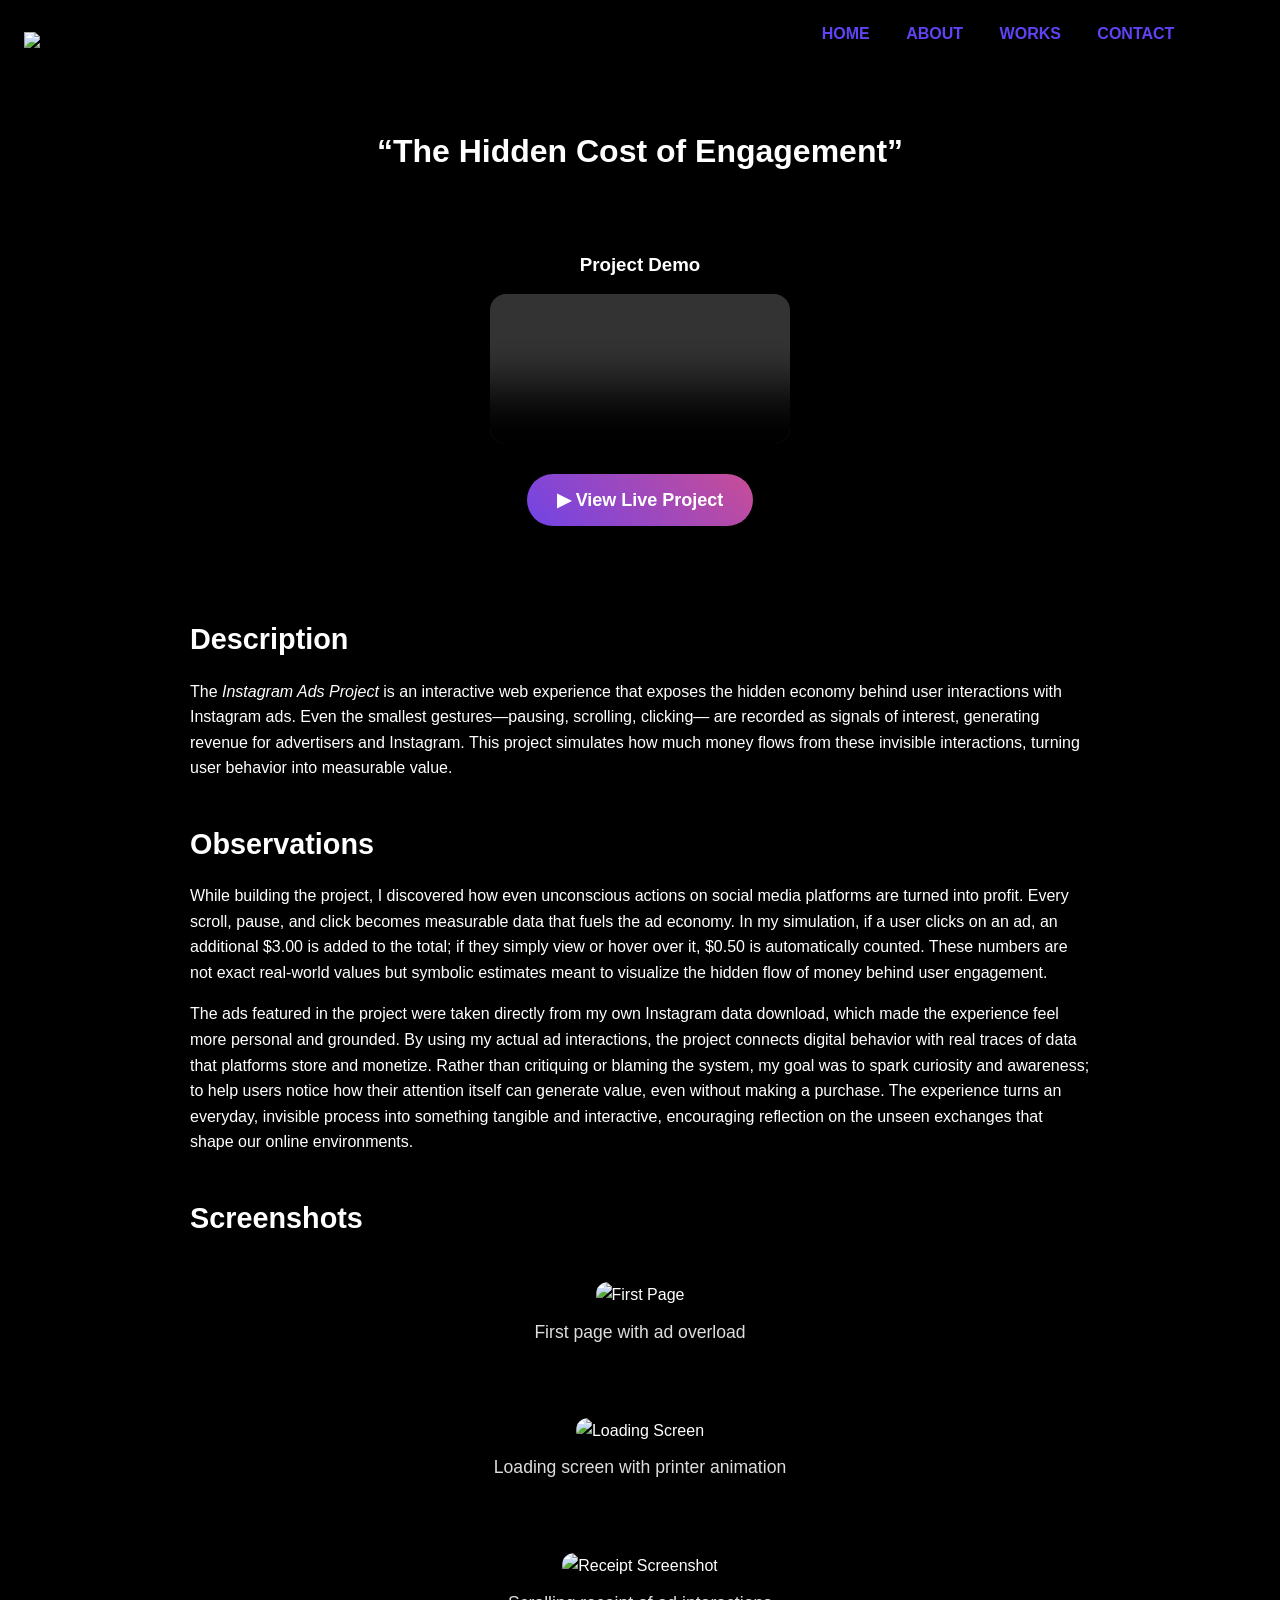
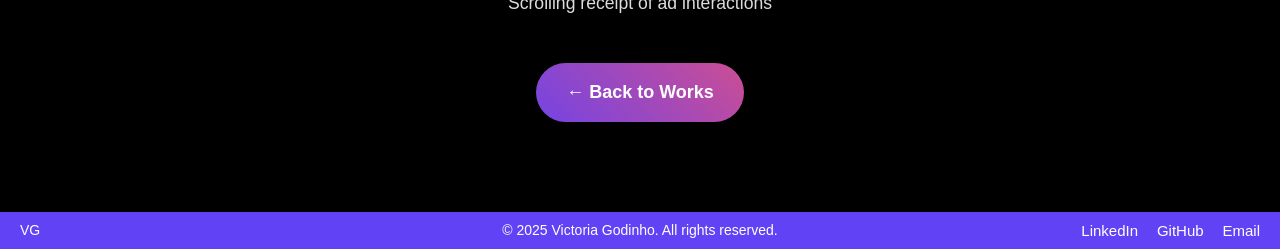
==== instagram.html @ af9e701d "Add files via upload" ====
<!DOCTYPE html>
<html lang="en">
<head>
   <title>Instagram Ads Project - Victoria Godinho</title>
   <style>
      body {
         position: relative;
         overflow-x: hidden;
         overflow-y: auto;
         margin: 0;
         font-family: 'Inter Variable', sans-serif;
         background: rgb(0, 0, 0);
      }

      body, h1, h2, h3, h4, h5, h6, p, li, strong {
         color: #fff !important;
      }

      /* Navbar */
      .navbar {
         width: 86%;
         display: flex;
         margin: auto;
         padding: 15px 0;
         align-items: center;
         justify-content: space-between;
         z-index: 2;
      }

      .navbar ul {
         list-style: none;
         margin: 0;
         padding: 0;
      }

      .navbar ul li {
         display: inline-block;
         padding: 10px 16px;
      }

      .navbar ul li a {
         font-size: 16px;
         font-weight: bold;
         text-decoration: none;
         color: #6142f4;
         margin-top: -3%;
         transition: 0.4s ease;
      }

      .navbar ul li a:hover {
         color: #f442bc !important;
         transform: scale(1.1);
      }

      .logo {
         width: 180px;
         cursor: pointer;
         margin-left: -6%;
         margin-top: 1%;
      }

      /* Works Header */
      .works-info {
         text-align: center;
         max-width: 1000px;
         margin: 40px auto;
         background: rgba(0, 0, 0, 0.6);
         border-radius: 12px;
         padding: 25px;
         box-shadow: 0 4px 20px rgba(0,0,0,0.5);
      }

      .works-info h2 {
         font-size: 2em;
         margin: 0;
      }

      /* Video Section */
      .video-container {
          display: flex;
          flex-direction: column;
          align-items: center;
          gap: 40px;
          margin: 40px auto;
          max-width: 1000px;
          text-align: center;
      }
      .video-container h3 {
          margin-bottom: 15px;
          font-size: 1.3em;
          color: #e4507e;
      }
      .video-box {
          width: 100%;
          display: flex;
          flex-direction: column;
          align-items: center;
      }
      video {
          max-width: 90%;
          max-height: 70vh;
          box-shadow: 0 4px 16px rgba(0,0,0,0.4);
          border-radius: 16px;
      }

      /* Gradient Buttons */
      .prototype-button-container {
         display: flex;
         justify-content: center;
         margin: 30px 0;
         gap: 20px;
      }
      .prototype-button {
         background: linear-gradient(45deg, #6142f4, #e4507e, #de6c00);
         background-size: 300% 300%;
         background-position: 0% 50%;
         animation: gradientMovement 5s ease infinite;
         color: white;
         font-size: 18px;
         font-weight: bold;
         text-decoration: none;
         padding: 15px 30px;
         border-radius: 50px;
         transition: transform 0.3s ease;
         box-shadow: 0 4px 8px rgba(0, 0, 0, 0.2);
      }
      .prototype-button:hover {
         transform: scale(1.08);
      }
      @keyframes gradientMovement {
         0% { background-position: 0% 50%; }
         50% { background-position: 100% 50%; }
         100% { background-position: 0% 50%; }
      }

      /* Content Section */
      .content-section {
          max-width: 900px;
          margin: 0 auto;
          padding: 20px;
          color: #fff;
          line-height: 1.6;
          background: rgba(0, 0, 0, 0.6);
          border-radius: 12px;
          box-shadow: 0 4px 16px rgba(0,0,0,0.4);
      }
      .content-section h2 {
          margin-top: 40px;
          margin-bottom: 15px;
          font-size: 1.8em;
          color: #ffb900;
      }
      .content-section h3 {
          margin-top: 25px;
          margin-bottom: 10px;
          font-size: 1.3em;
          color: #e4507e;
      }

      /* Screenshots Gallery */
      .progress-images {
          display: flex;
          flex-direction: column;
          align-items: center;
          gap: 40px;
          margin-top: 25px;
      }
      .progress-images figure {
          text-align: center;
          width: 90%;
          max-width: 800px;
      }
      .progress-images img {
          width: 100%;
          box-shadow: 0 6px 18px rgba(0,0,0,0.6);
          border-radius: 12px;
      }
      .progress-images figcaption {
          margin-top: 10px;
          font-size: 1.1em;
          color: #ddd;
      }

      /* Footer */
      footer {
         background-color: #6142f4;
         color: white;
         display: flex;
         align-items: center;
         padding: 10px 20px;
         font-size: 14px;
         width: 100%;
         margin-top: 40px;
         box-sizing: border-box;
      }
      footer .left,
      footer .right {
         flex: 1;
      }
      footer .center {
         text-align: center;
      }
      footer .right {
         text-align: right;
      }
      footer .right a {
         color: white;
         margin-left: 15px;
         text-decoration: none;
         font-size: 15px;
         transition: 0.3s;
      }
      footer .right a:hover {
         color: #f442bc;
      }
   </style>
</head>
<body>
   <div class="main">
       <!-- Navbar -->
       <div class="navbar">
           <img src="images/logo.png" class="logo">
           <ul>
               <li><a href="index.html">HOME</a></li>
               <li><a href="about.html">ABOUT</a></li>
               <li><a href="works.html">WORKS</a></li>
               <li><a href="contact.html">CONTACT</a></li>
           </ul>
       </div>

       <!-- Project Title -->
       <div class="works-info">
           <h2>“The Hidden Cost of Engagement”</h2>
       </div>

       <!-- Video Section -->

           <!-- New Video Section -->
           <div class="video-box">
               <h3>Project Demo</h3>
               <video controls>
                   <source src="videos/ads.MOV" type="video/quicktime">
                   Your browser does not support the video tag.
               </video>
           </div>

           <div class="prototype-button-container">
               <a href="https://victoriagodinho.github.io/SelfPortrait/" target="_blank" class="prototype-button">▶ View Live Project</a>
           </div>
       </div>

       <!-- Description -->
       <div class="content-section">
           <h2>Description</h2>
           <p>
              The <em>Instagram Ads Project</em> is an interactive web experience that exposes the hidden economy 
              behind user interactions with Instagram ads. Even the smallest gestures—pausing, scrolling, clicking—
              are recorded as signals of interest, generating revenue for advertisers and Instagram.  
              This project simulates how much money flows from these invisible interactions, turning user behavior 
              into measurable value.
           </p>

           <h2>Observations</h2>
           <p>
             While building the project, I discovered how even unconscious actions on social media platforms are turned into profit. Every scroll, pause, and click becomes measurable data that fuels the ad economy. In my simulation, if a user clicks on an ad, an additional $3.00 is added to the total; if they simply view or hover over it, $0.50 is automatically counted. These numbers are not exact real-world values but symbolic estimates meant to visualize the hidden flow of money behind user engagement.
<p>The ads featured in the project were taken directly from my own Instagram data download, which made the experience feel more personal and grounded. By using my actual ad interactions, the project connects digital behavior with real traces of data that platforms store and monetize.
Rather than critiquing or blaming the system, my goal was to spark curiosity and awareness; to help users notice how their attention itself can generate value, even without making a purchase. The experience turns an everyday, invisible process into something tangible and interactive, encouraging reflection on the unseen exchanges that shape our online environments.</p>

           <h2>Screenshots</h2>
           <div class="progress-images">
               <figure>
                   <img src="images/firstpage.jpg" alt="First Page">
                   <figcaption>First page with ad overload</figcaption>
               </figure>
               <figure>
                   <img src="images/loading.jpg" alt="Loading Screen">
                   <figcaption>Loading screen with printer animation</figcaption>
               </figure>
               <figure>
                   <img src="images/receipt.jpg" alt="Receipt Screenshot">
                   <figcaption>Scrolling receipt of ad interactions</figcaption>
               </figure>
           </div>

           <div class="prototype-button-container">
               <a href="works.html" class="prototype-button">← Back to Works</a>
           </div>
       </div>
   </div>

   <!-- Footer -->
   <footer>
      <div class="left">VG</div>
      <div class="center">© 2025 Victoria Godinho. All rights reserved.</div>
      <div class="right">
         <a href="https://www.linkedin.com" target="_blank">LinkedIn</a>
         <a href="https://github.com" target="_blank">GitHub</a>
         <a href="mailto:victoriagodinho2005@gmail.com">Email</a>
      </div>
   </footer>
</body>
</html>
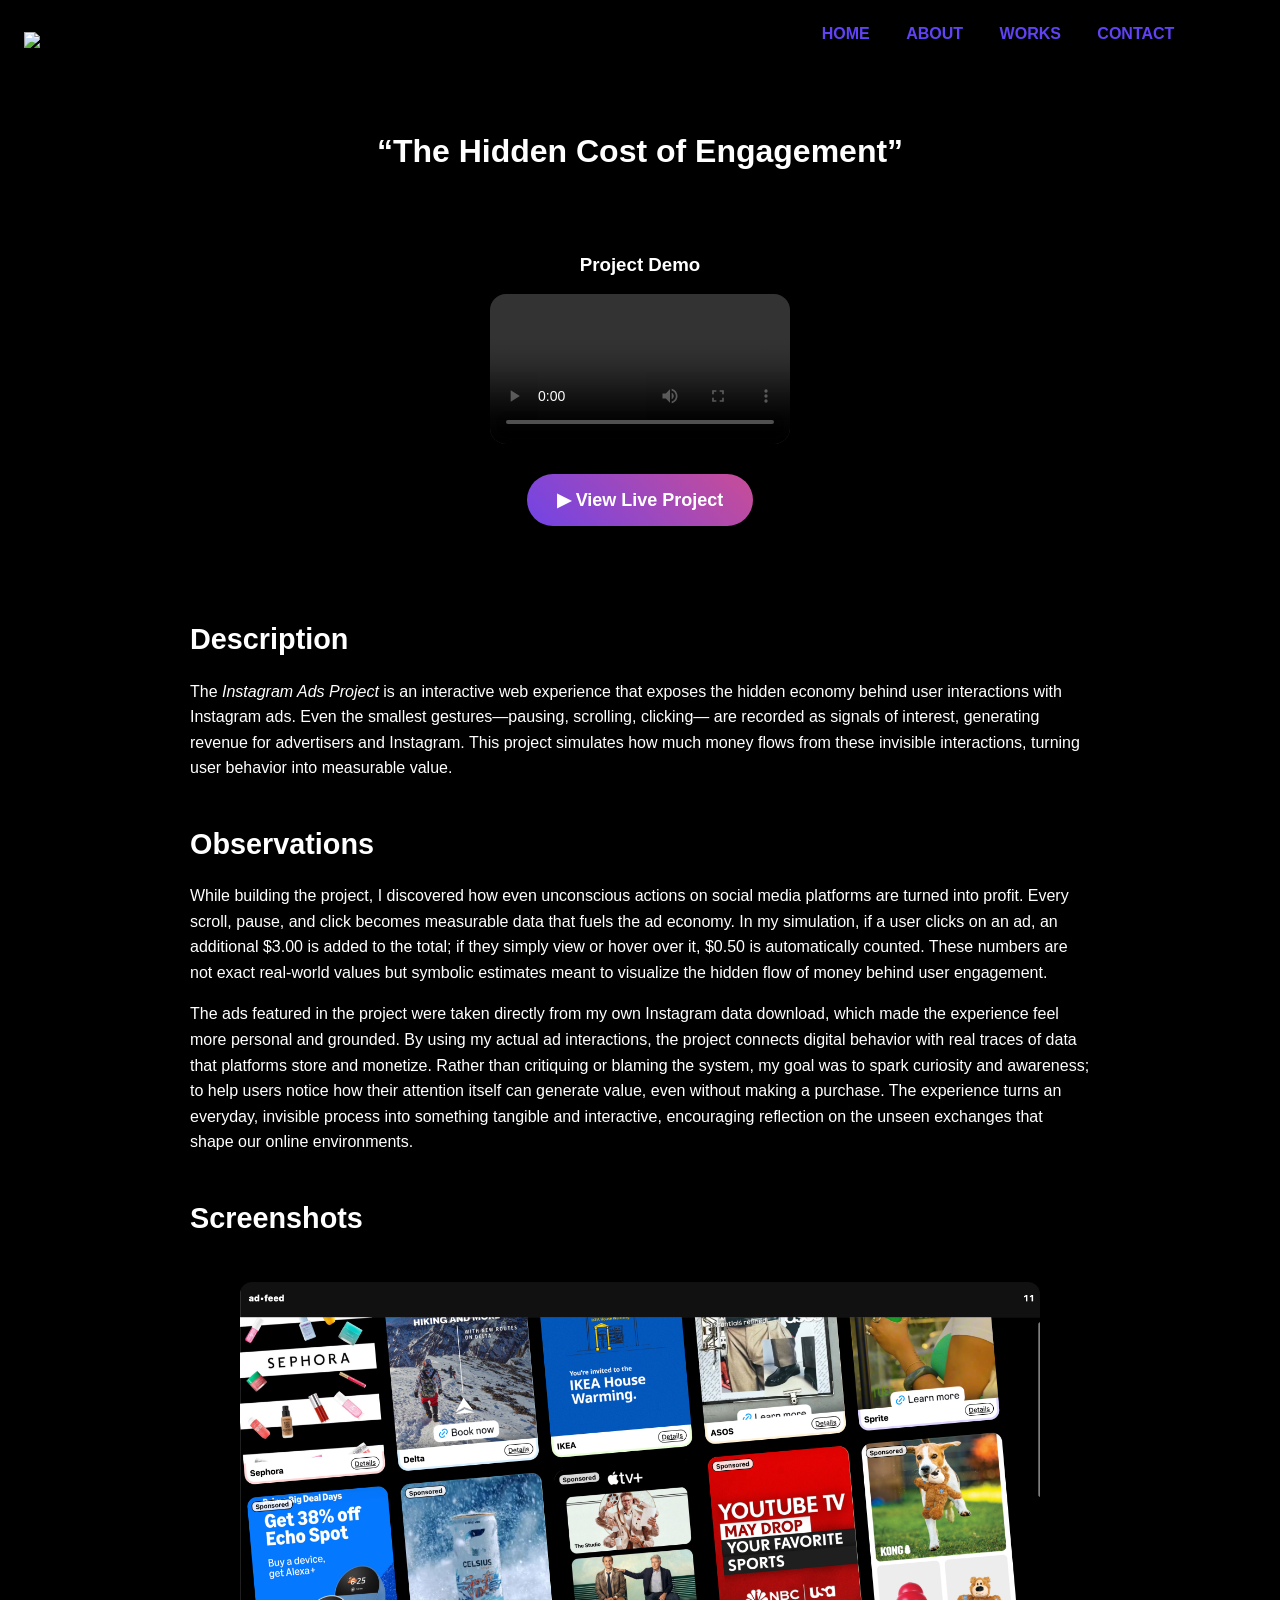
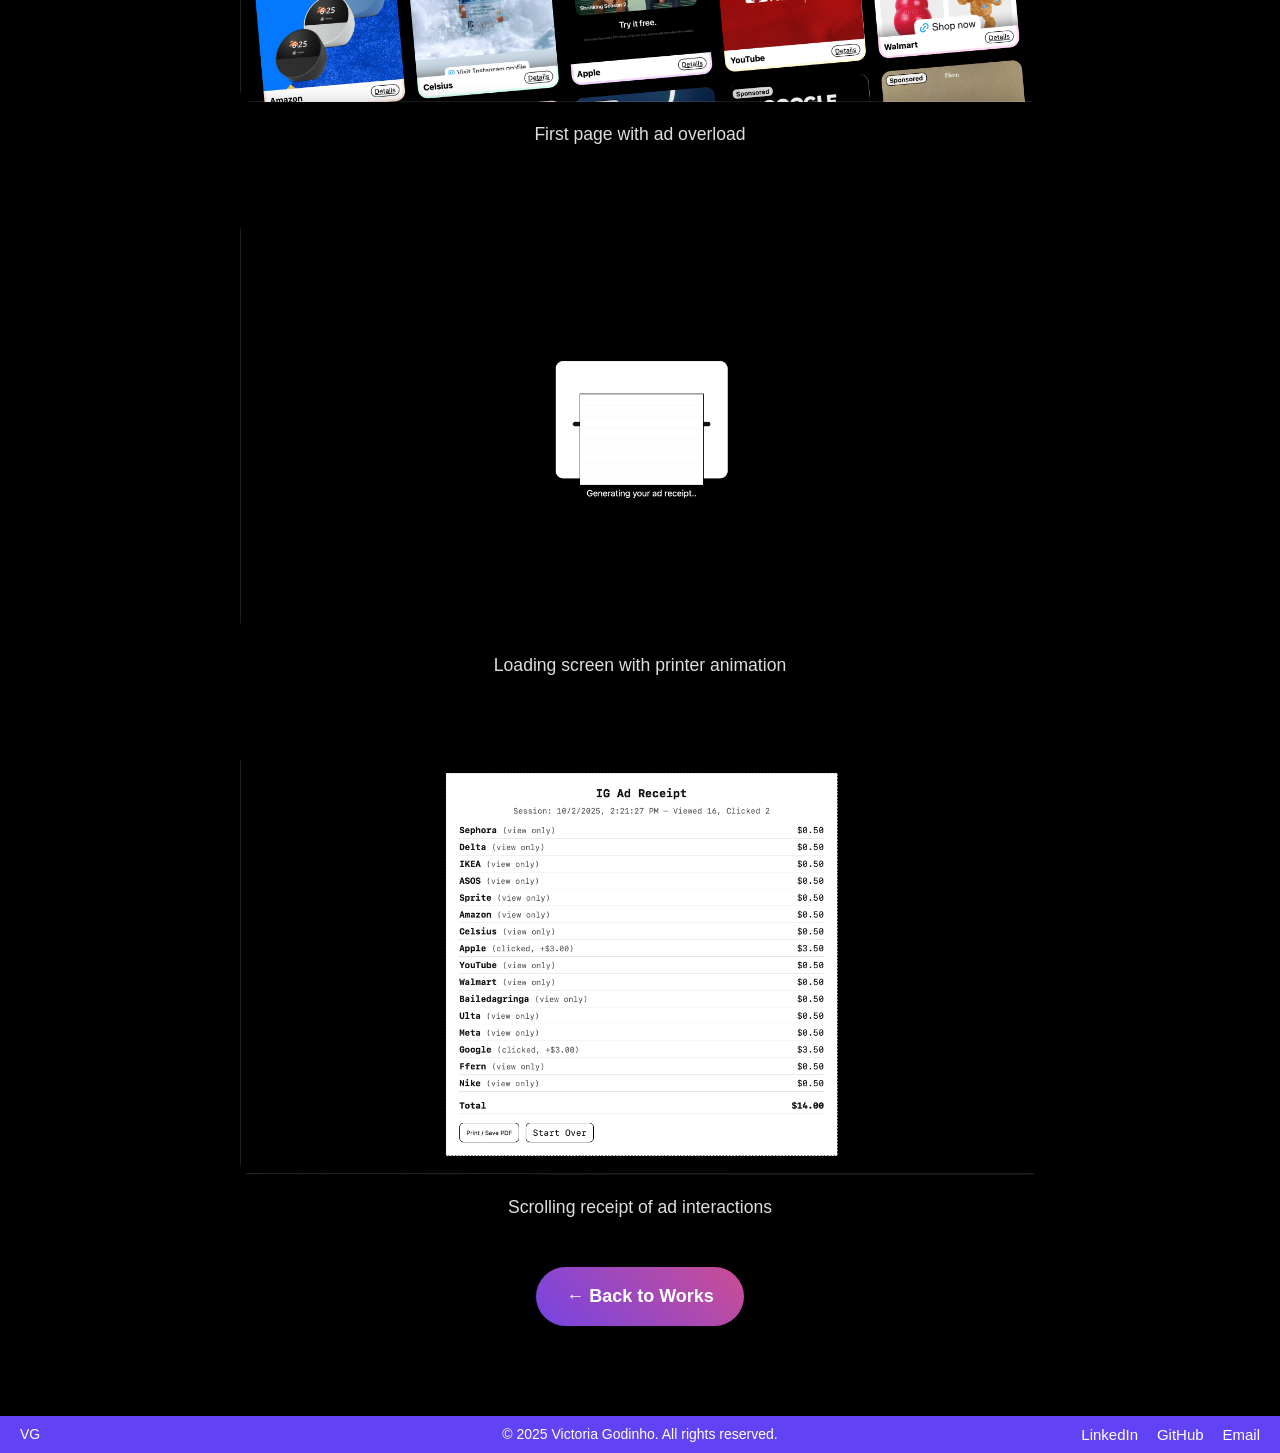
==== commit 85c57857: "Update instagram.html" ====
--- a/instagram.html
+++ b/instagram.html
@@ -239,7 +239,7 @@
            <div class="video-box">
                <h3>Project Demo</h3>
                <video controls>
-                   <source src="videos/ads.MOV" type="video/quicktime">
+                   <source src="videos/ads.mp4" type="video/quicktime">
                    Your browser does not support the video tag.
                </video>
            </div>
